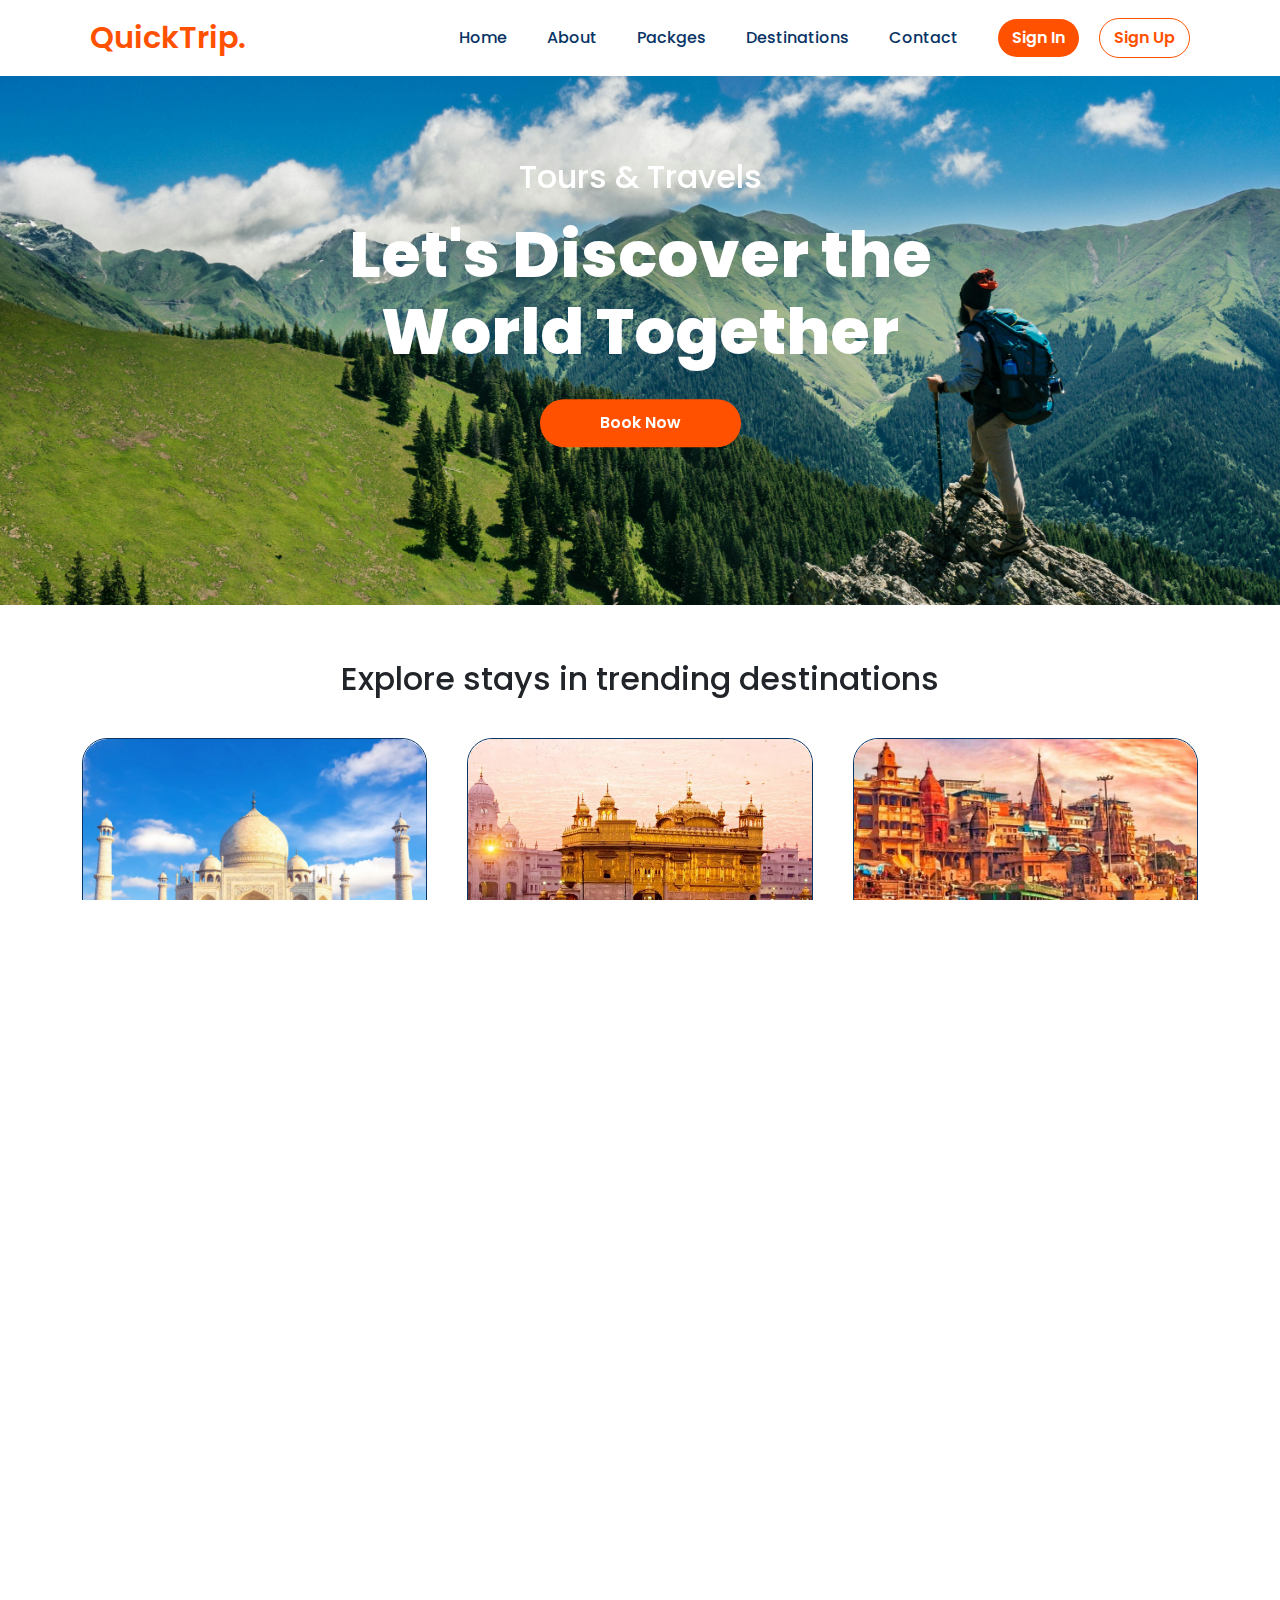
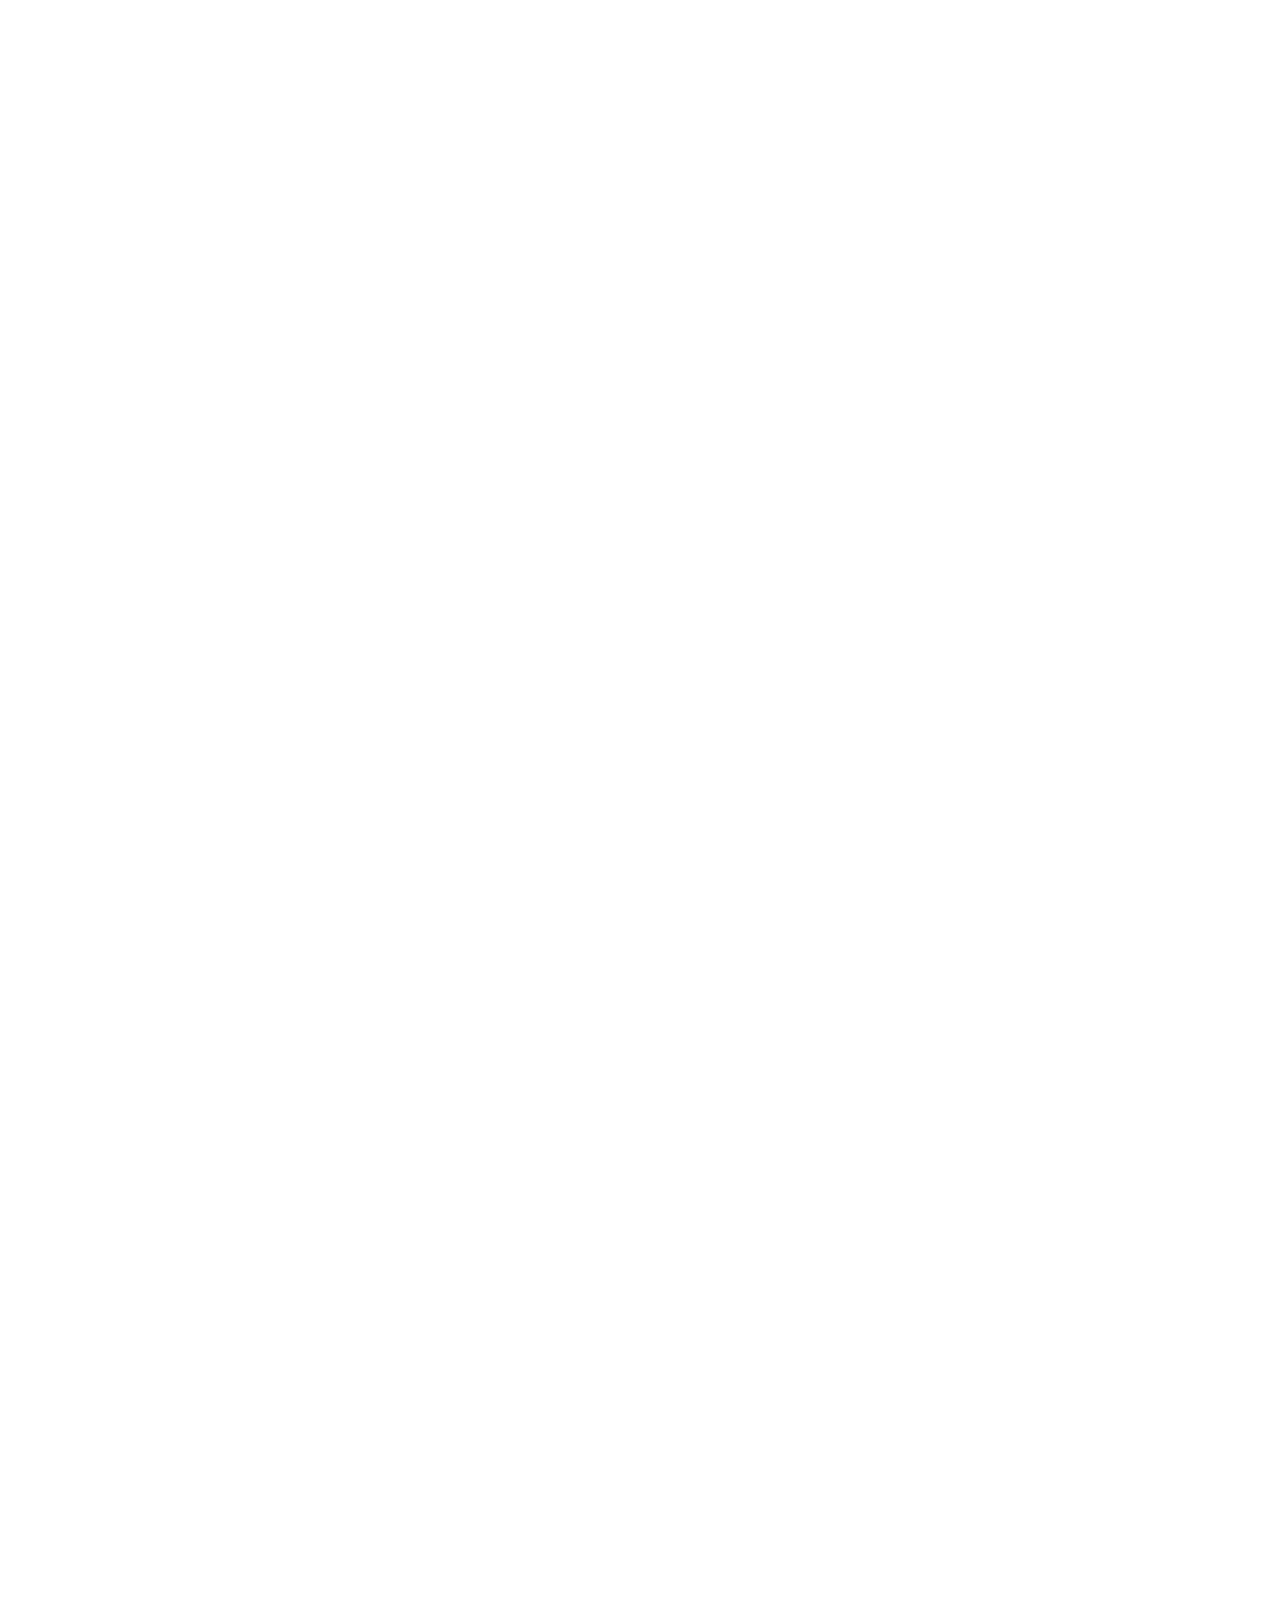
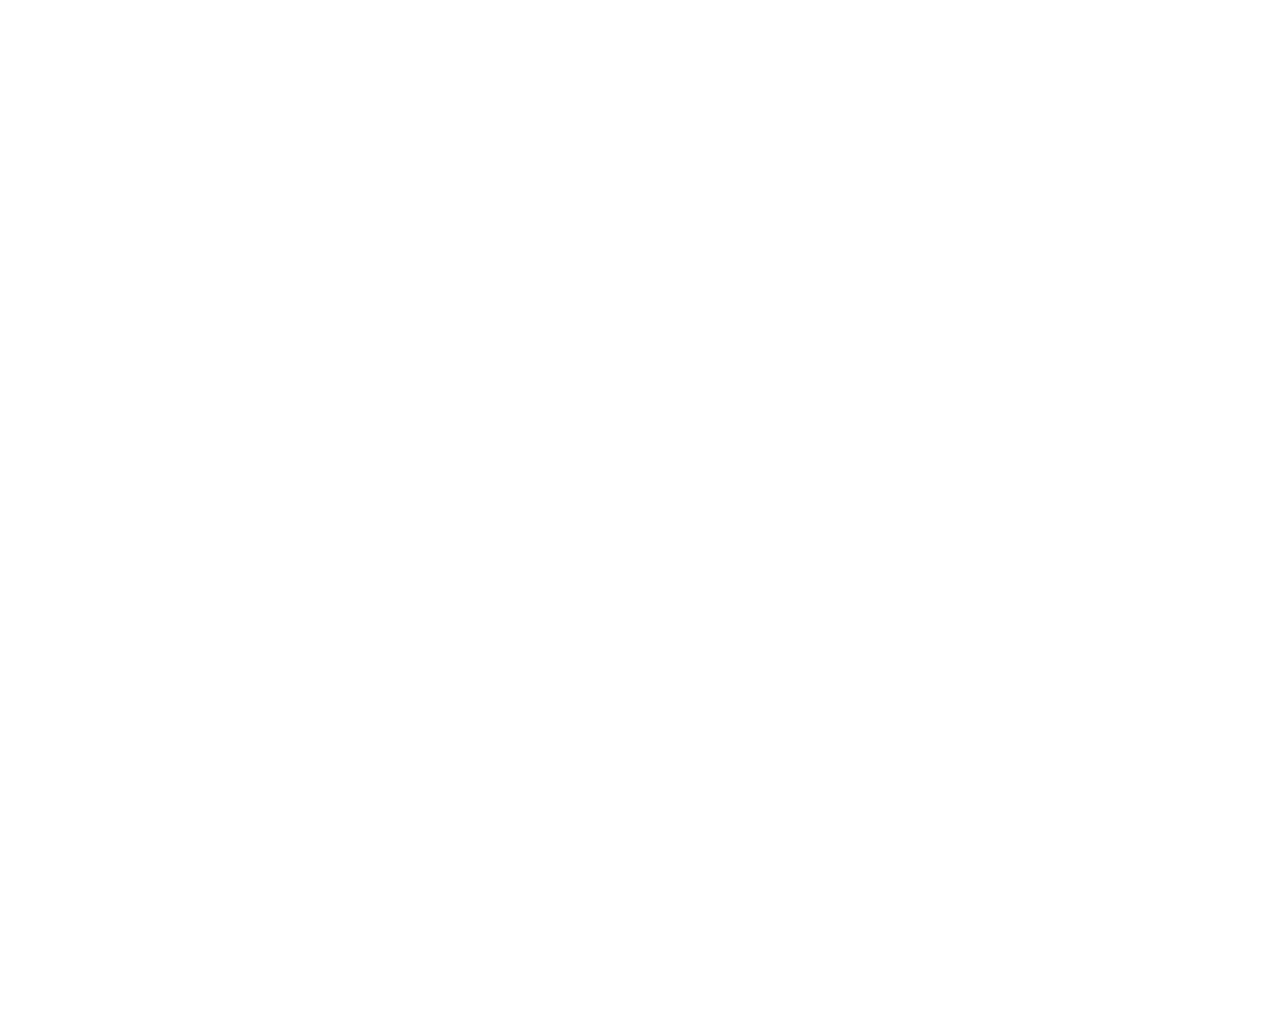
==== index.html @ e9864c68 "Added Successfully" ====
<!DOCTYPE html>
<html lang="en">

<head>
    <meta charset="UTF-8">
    <meta name="viewport" content="width=device-width, initial-scale=1.0">
    <title>Quick Trip | Easy Travel Planning and Booking</title>
    <!-- main css link  -->
    <link rel="stylesheet" href="./Files/style.css">
    <!-- media quires link  -->
    <link rel="stylesheet" href="./Files/media.css">
    <!-- favicon link  -->
     <link rel="shortcut icon" href="./images/favicon.ico" type="image/x-icon">
    <!-- Bootsrap cdn css link  -->
    <link rel="stylesheet" href="https://cdn.jsdelivr.net/npm/bootstrap@5.3.3/dist/css/bootstrap.min.css">
</head>
<body>
    <!-- navbar section strat from here  -->
    <header class="header" id="header">
        <a class='logo' href='/'>QuickTrip.</a>
        <nav class="main-nav flex" id="main-nav">
            <a class='nav-links' href='/'>Home</a>
            <a href="#about" class="nav-links" id="nav-link-1">About</a>
            <a href="#pacakages" class="nav-links" id="nav-link-2">Packges</a>
            <a href="#destinations" class="nav-links" id="nav-link-3">Destinations</a>
            <a href="./contact.html" class="nav-links" id="nav-link-4">Contact</a>
            <a href="./signin.html" class="nav-links signin-btn">Sign In</a>
            <a href="./signup.html" class="nav-links signup-btn">Sign Up</a>
        </nav>
        <div class="box box-icon" id="open-menu">
            <div>
                <span class="line-1"></span>
                <span class="line-2"></span>
                <span class="line-3"></span>
            </div>
        </div>
    </header>

    <main>
        <!-- landing section start from here  -->
        <section class="hero">
            <div class="hero-image">
                <img src="images/header.jpg" alt="hero images">
            </div>
            <div class="hero-content">
                <p>Tours & Travels</p>
                <h2>Let's Discover the World Together</h2>
                <a href="./signup.html" class="hero-button">Book Now</a>
            </div>
        </section>

        <!-- destination section start from here  -->
        <section id="destinations" class="destinations container">
            <h2>Explore stays in trending destinations</h2>
            <div class="destination-grid">
                <div class="destination-item">
                    <img src="images/1d.jpg" alt="" />
                    <div class="destination-content">
                        <h3>Agra</h3>
                        <h4 class="spc-margin">India</h4>
                        <p>
                            Visit Taj Mahal which is a testament to the strength of
                            love and the power of art.Lost in the beauty of the Taj Mahal.
                        </p>
                    </div>
                </div>

                <div class="destination-item">
                    <img src="images/3d.jpg" alt="" />
                    <div class="destination-content">
                        <h3>Amritsar</h3>
                        <h4>India</h4>
                        <p>
                            Find your inner peace at the holiest Gurudwara, Harmandir Sahib.
                            Fell in love with the positive vibes of the Golden Temple.
                            The architecture is beyond beautiful
                        </p>
                    </div>
                </div>

                <div class="destination-item">
                    <img src="images/5d.jpg" alt="" />
                    <div class="destination-content">
                        <h3>Varanasi</h3>
                        <h4>India</h4>
                        <p>
                            Lost in the spiritual symphony of Varanasi, where every aarti is a soulful melody.
                            In the spiritual embrace of Varanasi, where every alley narrates a tale of ancient wisdom
                            and
                            mystical charm.
                        </p>
                    </div>
                </div>
            </div>
            <br>
            <div class="destination-grid">
                <div class="destination-item">
                    <img src="images/8d.jpg" alt="" />
                    <div class="destination-content">
                        <h3>New York City</h3>
                        <h4>United States</h4>
                        <p>
                            Visit the city that never sleeps and discover its iconic
                            landmarks, world-class museums, and diverse neighborhoods.
                        </p>
                    </div>
                </div>

                <div class="destination-item">
                    <img src="images/10d.avif" alt="" />
                    <div class="destination-content">
                        <h3>Paris</h3>
                        <h4>France</h4>
                        <p>
                            Experience the romance and culture of the City of Lights, from the
                            Eiffel Tower to the Louvre Museum.
                        </p>
                    </div>
                </div>

                <div class="destination-item">
                    <img src="https://images.unsplash.com/photo-1546369527-f5279d232524?q=80&w=1887&auto=format&fit=crop&ixlib=rb-4.0.3&ixid=M3wxMjA3fDB8MHxwaG90by1wYWdlfHx8fGVufDB8fHx8fA%3D%3D"
                        alt="" />
                    <div class="destination-content">
                        <h3>Istanbül</h3>
                        <h4>Türkiye</h4>
                        <p>Explore the vibrant country of Türkiye and immerse yourself in its unique blend of ancient
                            traditions and historical places.</p>
                    </div>
                </div>
            </div>

        </section>

        <!-- about us section start from here  -->
        <section id="about" class="about">
            <div class="about-us-div container">
                <div class="pic">
                    <img src="https://images.unsplash.com/photo-1504598318550-17eba1008a68?q=80&w=1886&auto=format&fit=crop&ixlib=rb-4.0.3&ixid=M3wxMjA3fDB8MHxwaG90by1wYWdlfHx8fGVufDB8fHx8fA%3D%3D"
                        alt="">
                </div>
                <div class="about-grid flex">
                    <h1>About Us</h1>
                    <h2>
                        We provide best Tour & pacakages in your budget.
                    </h2>
                    <p>Quick Trip is a user-friendly website designed to simplify travel planning and booking. Users can
                        explore destinations, customize itineraries, and secure reservations for flights, hotels, and
                        tours. With real-time updates, personalized recommendations, and a secure payment system, Quick
                        Trip makes vacation planning easy and enjoyable.</p>
                    <!-- <div class="about-items">
                        <img src="images/about-1.jpg" alt="">
                        <img src="images/about-2.jpg" alt="">
                    </div> -->
                    <a href="#pacakages" class="about-button">Book Now</a>
                </div>
            </div>
        </section>

        <!-- packages section start from here  -->
        <section id="pacakages" class="pacakages">
            <div class="packages-section container">
                <h2>Perfect Tour Pacakages</h2>
                <div class="pacakages-grid">
                    <div class="pacakages-item">
                        <div class="package-image">
                            <img src="https://images.unsplash.com/photo-1548013146-72479768bada?q=80&w=1776&auto=format&fit=crop&ixlib=rb-4.0.3&ixid=M3wxMjA3fDB8MHxwaG90by1wYWdlfHx8fGVufDB8fHx8fA%3D%3D"
                                alt="agra">
                        </div>
                        <div class="box-content">
                            <h4>Agra</h4>
                            <h3>The Taj Mahal</h3>
                            <p class="price">₹9,500</p>
                            <span><svg class="uitk-icon uitk-icon-small" aria-hidden="true" viewBox="0 0 24 24"
                                    xmlns="http://www.w3.org/2000/svg" xmlns:xlink="http://www.w3.org/1999/xlink">
                                    <path fill-rule="evenodd"
                                        d="m17.1 16.05 1.22-1.18 3.48-3.48a.78.78 0 0 0 .2-.6l-1.3-7.1a.57.57 0 0 0-.42-.42l-7.06-1.26a.78.78 0 0 0-.61.19L2.1 12.7a.36.36 0 0 0 0 .51l8.68 8.69c.14.13.37.14.5 0l4.24-4.23a2.88 2.88 0 0 0 4.9-2.26v-.1c0-.28-.03-1.02-.26-1.5L19 14.9a1.54 1.54 0 1 1-3 .62c-.03-.5.19-2.34.5-4.07a26.11 26.11 0 0 1 .56-2.48l.02.04a1.62 1.62 0 1 0-1.42-.12c-.13.57-.26 1.26-.41 2.1a29.62 29.62 0 0 0-.57 4.88l-.83.83-6.56-6.55 6.04-6.04c.07-.08.2-.12.3-.1l5.2.94c.09.01.18.1.2.2l.98 5.18c.02.1-.03.23-.1.3l-3.1 3.1c-.2.75-.43 2.05.3 2.31zm-6.24 3.4-6.29-6.32a.18.18 0 0 1 0-.25l1.72-1.72 6.56 6.56-1.74 1.73a.18.18 0 0 1-.25 0z"
                                        clip-rule="evenodd"></path>
                                </svg> Member price avaiable</span>
                            <a href="./payment.html" class="spc-btn book-btn">Book Now</a>
                            <a href="https://en.wikipedia.org/wiki/Taj_Mahal" target="_blank" class="spc-btn detail-btn">View Details</a>
                        </div>
                    </div>

                    <div class="pacakages-item">
                        <div class="package-image">
                            <img src="https://www.planetware.com/wpimages/2019/11/india-best-places-to-visit-mumbai.jpg"
                                alt="mumbai" />
                        </div>
                        <div class="box-content">
                            <h4>Mumbai</h4>
                            <h3>Gateway of India</h3>
                            <p class="price">₹7,769</p>
                            <span><svg class="uitk-icon uitk-icon-small" aria-hidden="true" viewBox="0 0 24 24"
                                    xmlns="http://www.w3.org/2000/svg" xmlns:xlink="http://www.w3.org/1999/xlink">
                                    <path fill-rule="evenodd"
                                        d="m17.1 16.05 1.22-1.18 3.48-3.48a.78.78 0 0 0 .2-.6l-1.3-7.1a.57.57 0 0 0-.42-.42l-7.06-1.26a.78.78 0 0 0-.61.19L2.1 12.7a.36.36 0 0 0 0 .51l8.68 8.69c.14.13.37.14.5 0l4.24-4.23a2.88 2.88 0 0 0 4.9-2.26v-.1c0-.28-.03-1.02-.26-1.5L19 14.9a1.54 1.54 0 1 1-3 .62c-.03-.5.19-2.34.5-4.07a26.11 26.11 0 0 1 .56-2.48l.02.04a1.62 1.62 0 1 0-1.42-.12c-.13.57-.26 1.26-.41 2.1a29.62 29.62 0 0 0-.57 4.88l-.83.83-6.56-6.55 6.04-6.04c.07-.08.2-.12.3-.1l5.2.94c.09.01.18.1.2.2l.98 5.18c.02.1-.03.23-.1.3l-3.1 3.1c-.2.75-.43 2.05.3 2.31zm-6.24 3.4-6.29-6.32a.18.18 0 0 1 0-.25l1.72-1.72 6.56 6.56-1.74 1.73a.18.18 0 0 1-.25 0z"
                                        clip-rule="evenodd"></path>
                                </svg> Member price avaiable</span>
                            <a href="./payment.html" class="spc-btn book-btn">Book Now</a>
                            <a href="https://en.wikipedia.org/wiki/Gateway_of_India" target="_blank" class="spc-btn detail-btn">View Details</a>
                        </div>
                    </div>

                    <div class="pacakages-item">
                        <div class="package-image">
                            <img src="https://plus.unsplash.com/premium_photo-1661919589683-f11880119fb7?q=80&w=2070&auto=format&fit=crop&ixlib=rb-4.0.3&ixid=M3wxMjA3fDB8MHxwaG90by1wYWdlfHx8fGVufDB8fHx8fA%3D%3D"
                                alt="new dehli" />
                        </div>
                        <div class="box-content">
                            <h4>New Dehli</h4>
                            <h3>The Red Fort</h3>
                            <p class="price">₹6,800</p>
                            <span class="off-color">25% off</span>
                            <a href="./payment.html" class="spc-btn book-btn">Book Now</a>
                            <a href="https://en.wikipedia.org/wiki/Red_Fort" target="_blank" class="spc-btn detail-btn">View Details</a>
                        </div>
                    </div>

                    <div class="pacakages-item">
                        <div class="package-image">
                            <img src="https://www.tripsavvy.com/thmb/hMtR4Bh9Sajb7NDeFDFjSyNfrcE=/750x0/filters:no_upscale():max_bytes(150000):strip_icc():format(webp)/TPoldjungfraurailway41of1-5ed4e462457046eabe2681626a00f256.jpg"
                                alt="" />
                        </div>
                        <div class="box-content">
                            <h4>Switzerland</h4>
                            <h3>Interlaken & Jungfrau</h3>
                            <p class="price">₹28,850</p>
                            <span><svg class="uitk-icon uitk-icon-small" aria-hidden="true" viewBox="0 0 24 24"
                                    xmlns="http://www.w3.org/2000/svg" xmlns:xlink="http://www.w3.org/1999/xlink">
                                    <path fill-rule="evenodd"
                                        d="m17.1 16.05 1.22-1.18 3.48-3.48a.78.78 0 0 0 .2-.6l-1.3-7.1a.57.57 0 0 0-.42-.42l-7.06-1.26a.78.78 0 0 0-.61.19L2.1 12.7a.36.36 0 0 0 0 .51l8.68 8.69c.14.13.37.14.5 0l4.24-4.23a2.88 2.88 0 0 0 4.9-2.26v-.1c0-.28-.03-1.02-.26-1.5L19 14.9a1.54 1.54 0 1 1-3 .62c-.03-.5.19-2.34.5-4.07a26.11 26.11 0 0 1 .56-2.48l.02.04a1.62 1.62 0 1 0-1.42-.12c-.13.57-.26 1.26-.41 2.1a29.62 29.62 0 0 0-.57 4.88l-.83.83-6.56-6.55 6.04-6.04c.07-.08.2-.12.3-.1l5.2.94c.09.01.18.1.2.2l.98 5.18c.02.1-.03.23-.1.3l-3.1 3.1c-.2.75-.43 2.05.3 2.31zm-6.24 3.4-6.29-6.32a.18.18 0 0 1 0-.25l1.72-1.72 6.56 6.56-1.74 1.73a.18.18 0 0 1-.25 0z"
                                        clip-rule="evenodd"></path>
                                </svg> Member price avaiable</span>
                            <a href="./payment.html" class="spc-btn book-btn">Book Now</a>
                            <a href="https://en.wikipedia.org/wiki/Jungfrau" target="_blank" class="spc-btn detail-btn">View Details</a>
                        </div>
                    </div>
                </div>

                <div class="pacakages-grid">
                    <div class="pacakages-item">
                        <div class="package-image">
                            <img src="https://images.unsplash.com/photo-1667592441284-b590021411e3?q=80&w=2070&auto=format&fit=crop&ixlib=rb-4.0.3&ixid=M3wxMjA3fDB8MHxwaG90by1wYWdlfHx8fGVufDB8fHx8fA%3D%3D"
                                alt="" />
                        </div>
                        <div class="box-content">
                            <h4>Dubai, UAE</h4>
                            <h3>Museum of the Future</h3>
                            <p class="price">₹32,800</p>
                            <span><svg class="uitk-icon uitk-icon-small" aria-hidden="true" viewBox="0 0 24 24"
                                    xmlns="http://www.w3.org/2000/svg" xmlns:xlink="http://www.w3.org/1999/xlink">
                                    <path fill-rule="evenodd"
                                        d="m17.1 16.05 1.22-1.18 3.48-3.48a.78.78 0 0 0 .2-.6l-1.3-7.1a.57.57 0 0 0-.42-.42l-7.06-1.26a.78.78 0 0 0-.61.19L2.1 12.7a.36.36 0 0 0 0 .51l8.68 8.69c.14.13.37.14.5 0l4.24-4.23a2.88 2.88 0 0 0 4.9-2.26v-.1c0-.28-.03-1.02-.26-1.5L19 14.9a1.54 1.54 0 1 1-3 .62c-.03-.5.19-2.34.5-4.07a26.11 26.11 0 0 1 .56-2.48l.02.04a1.62 1.62 0 1 0-1.42-.12c-.13.57-.26 1.26-.41 2.1a29.62 29.62 0 0 0-.57 4.88l-.83.83-6.56-6.55 6.04-6.04c.07-.08.2-.12.3-.1l5.2.94c.09.01.18.1.2.2l.98 5.18c.02.1-.03.23-.1.3l-3.1 3.1c-.2.75-.43 2.05.3 2.31zm-6.24 3.4-6.29-6.32a.18.18 0 0 1 0-.25l1.72-1.72 6.56 6.56-1.74 1.73a.18.18 0 0 1-.25 0z"
                                        clip-rule="evenodd"></path>
                                </svg> Member price avaiable</span>
                            <a href="./payment.html" class="spc-btn book-btn">Book Now</a>
                            <a href="https://en.wikipedia.org/wiki/Museum_of_the_Future" target="_blank" class="spc-btn detail-btn">View Details</a>
                        </div>
                    </div>

                    <div class="pacakages-item">
                        <div class="package-image">
                            <img src="https://www.planetware.com/photos-large/JPN/japan-tokyo-skytree.jpg" alt="" />
                        </div>
                        <div class="box-content">
                            <h4>Tokyo, Japan</h4>
                            <h3>Tokyo Skytree</h3>
                            <p class="price">₹30,450</p>
                            <span class="off-color">23% off</span>
                            <a href="./payment.html" class="spc-btn book-btn">Book Now</a>
                            <a href="https://en.wikipedia.org/wiki/Tokyo_Skytree" target="_blank" class="spc-btn detail-btn">View Details</a>
                        </div>
                    </div>

                    <div class="pacakages-item">
                        <div class="package-image">
                            <img src="https://plus.unsplash.com/premium_photo-1680806491784-6d3d0d406562?q=80&w=2070&auto=format&fit=crop&ixlib=rb-4.0.3&ixid=M3wxMjA3fDB8MHxwaG90by1wYWdlfHx8fGVufDB8fHx8fA%3D%3D"
                                alt="" />
                        </div>
                        <div class="box-content">
                            <h4>London</h4>
                            <h3>London Bridge</h3>
                            <p class="price">₹40,200</p>
                            <span><svg class="uitk-icon uitk-icon-small" aria-hidden="true" viewBox="0 0 24 24"
                                    xmlns="http://www.w3.org/2000/svg" xmlns:xlink="http://www.w3.org/1999/xlink">
                                    <path fill-rule="evenodd"
                                        d="m17.1 16.05 1.22-1.18 3.48-3.48a.78.78 0 0 0 .2-.6l-1.3-7.1a.57.57 0 0 0-.42-.42l-7.06-1.26a.78.78 0 0 0-.61.19L2.1 12.7a.36.36 0 0 0 0 .51l8.68 8.69c.14.13.37.14.5 0l4.24-4.23a2.88 2.88 0 0 0 4.9-2.26v-.1c0-.28-.03-1.02-.26-1.5L19 14.9a1.54 1.54 0 1 1-3 .62c-.03-.5.19-2.34.5-4.07a26.11 26.11 0 0 1 .56-2.48l.02.04a1.62 1.62 0 1 0-1.42-.12c-.13.57-.26 1.26-.41 2.1a29.62 29.62 0 0 0-.57 4.88l-.83.83-6.56-6.55 6.04-6.04c.07-.08.2-.12.3-.1l5.2.94c.09.01.18.1.2.2l.98 5.18c.02.1-.03.23-.1.3l-3.1 3.1c-.2.75-.43 2.05.3 2.31zm-6.24 3.4-6.29-6.32a.18.18 0 0 1 0-.25l1.72-1.72 6.56 6.56-1.74 1.73a.18.18 0 0 1-.25 0z"
                                        clip-rule="evenodd"></path>
                                </svg> Member price avaiable</span>
                            <a href="./payment.html" class="spc-btn book-btn">Book Now</a>
                            <a href="https://en.wikipedia.org/wiki/London_Bridge" target="_blank" class="spc-btn detail-btn">View Details</a>
                        </div>
                    </div>

                    <div class="pacakages-item">
                        <div class="package-image">
                            <img src="https://images.unsplash.com/photo-1489447068241-b3490214e879?q=80&w=2070&auto=format&fit=crop&ixlib=rb-4.0.3&ixid=M3wxMjA3fDB8MHxwaG90by1wYWdlfHx8fGVufDB8fHx8fA%3D%3D"
                                alt="" />
                        </div>
                        <div class="box-content">
                            <h4>Canada</h4>
                            <h3>Nigra Falls</h3>
                            <p class="price">₹38,950</p>
                            <span class="off-color">15% off</span>
                            <a href="./payment.html" class="spc-btn book-btn">Book Now</a>
                            <a href="https://en.wikipedia.org/wiki/Niagara_Falls" target="_blank" class="spc-btn detail-btn">View Details</a>
                        </div>
                    </div>
                </div>
            </div>
        </section>

    </main>

    <!-- footer section start from here  -->
    <footer class="footer-section">
        <div class="container flex main-footer">
            <a href="./index.html" class="logo-heading"><span class="first-logo-text">Quick</span><span
                    class="second-logo-text">Trip</span></a>
            <div class="vip-links flex">
                <h4>Useful Links</h4>
                <a href="#" class="hover-link spc-margin">Home</a>
                <a href="#" class="hover-link">Packges</a>
                <a href="#" class="hover-link">Destinations</a>
                <a href="#" class="hover-link">Sitemap</a>
                <a href="#" class="hover-link">Blogs</a>
            </div>
            <div class="vip-links flex">
                <h4>Support</h4>
                <a href="#" class="hover-link spc-margin">About</a>
                <a href="#" class="hover-link">Careers</a>
                <a href="#" class="hover-link">Investors</a>
                <a href="#" class="hover-link">Press and Media</a>
                <a href="#" class="hover-link">Service status</a>
            </div>
            <div class="vip-links flex">
                <h4>Direct Links</h4>
                <a href="#" class="hover-link spc-margin">About</a>
                <a href="#" class="hover-link">Terms &amp; Services</a>
                <a href="#" class="hover-link">Privacy Policy</a>
                <a href="#" class="hover-link">Sitemap</a>
                <a href="#" class="hover-link">Refund Policy</a>
            </div>
            <div class="vip-links flex">
                <h4>Contact</h4>
                <a href="#" class="hover-link spc-margin">+91 8465-XXXX</a>
                <a href="#" class="hover-link">support@quicktrip.com</a>
            </div>
        </div>
    </footer>

    <!-- sub-footer section start from here -->
    <div class="sub-footer">
        <div class="container flex sub-footer-container">
            <div class="copyright-area flex">
                <p class="hover-link">&copy; Copyright 2024 QuickTrip | All Rights Reserved</p>
            </div>
            <div class="socialmedia flex">
                <a href="https://www.facebook.com/" target="_blank"><i class="fa-brands fa-facebook"
                        aria-hidden="true"></i></a>
                <a href="#" target="_blank"><i class="fa-brands fa-whatsapp" aria-hidden="true"></i></a>
                <a href="#" target="_blank"><i class="fa-brands fa-square-x-twitter" aria-hidden="true"></i></a>
                <a href="https://www.youtube.com/" target="_blank"><i class="fa-brands fa-youtube"
                        aria-hidden="true"></i></a>
                <a href="https://www.instagram.com/" target="_blank"><i class="fa-brands fa-square-instagram"
                        aria-hidden="true"></i></a>
                <a href="#" target="_blank"><i class="fa-brands fa-linkedin" aria-hidden="true"></i></a>
            </div>
        </div>
    </div>

    <!-- Bootsrap js cdn link  -->
    <script src="https://cdn.jsdelivr.net/npm/bootstrap@5.3.3/dist/js/bootstrap.bundle.min.js"></script>
    <!-- Fontawsome script link  -->
    <script src="https://kit.fontawesome.com/16d4deedaa.js" crossorigin="anonymous"></script>
    <!-- main js file  -->
    <script src="./Files/script.js"></script>
</body>

</html>
---- Files/style.css ----
@import url('https://fonts.googleapis.com/css2?family=Poppins:ital,wght@0,100;0,200;0,300;0,400;0,500;0,600;0,700;0,800;0,900;1,100;1,200;1,300;1,400;1,500;1,600;1,700;1,800;1,900&display=swap');

* {
    margin: 0;
    padding: 0;
    box-sizing: border-box;
    font-family: 'Poppins', sans-serif;
    scroll-behavior: smooth;
}

html,
body {
    height: 100vh;
    width: 100vw;
    overflow-x: hidden;
}

:root {
    --primary-color: #fff;
    --secondary-color: #ff5100;
    --tirnary-color: #093466;
}

/* Utility Classes */
a {
    text-decoration: none;
    outline: none;
    color: #000000;
    font-size: 1.20rem;
}

li {
    list-style: none;
}

.flex {
    display: flex;
    justify-content: center;
    align-items: center;
}

.container {
    max-width: 1280px;
    margin-inline: auto;
}

/* Header Area Strat */

header {
    position: fixed;
    top: 0;
    left: 0;
    right: 0;
    width: 100%;
    background-color: var(--primary-color);
    padding: 15px 90px;
    display: flex;
    justify-content: space-between;
    align-items: center;
    z-index: 100;
}

.logo {
    text-decoration: none;
    font-size: 1.90rem;
    font-weight: 600;
    color: var(--secondary-color);
}

.main-nav {
    align-items: center;
    gap: 40px;
}

.main-nav a {
    text-decoration: none;
    font-weight: 400;
    font-size: 1rem;
    font-weight: 500;
    color: var(--tirnary-color);
    transition: 0.5s ease;
}

.main-nav a:hover {
    color: #ff5100;
}

#open-menu {
    color: #fff;
    cursor: pointer;
    display: none;
}

/* .only-border {
    border-right: 2px solid var(--tirnary-color);
    margin-left: -20px;
    margin-right: -18px;
} */

.main-nav .signin-btn {
    background-color: var(--secondary-color);
    color: var(--primary-color);
    padding: 7px 14px;
    font-size: 1rem;
    font-weight: 600;
    border-radius: 50px;
    transition: all 0.4s ease;
}

.main-nav .signin-btn:hover {
    background-color: var(--tirnary-color);
    color: var(--primary-color);
}

.main-nav .signup-btn {
    color: var(--secondary-color);
    padding: 7px 14px;
    font-size: 1rem;
    font-weight: 600;
    border: 1px solid var(--secondary-color);
    border-radius: 50px;
    margin-left: -20px;
    transition: all 0.4s ease;
}

.main-nav .signup-btn:hover {
    border: 1px solid var(--tirnary-color);
    color: var(--tirnary-color);
}


/* ------------------------------------------------------*/
.hero {
    position: relative;
    height: 600px;
}

.hero-image img {
    position: absolute;
    top: 5px;
    left: 0;
    width: 100%;
    height: 100%;
    object-fit: cover;
    z-index: -1;
}

.hero-content {
    position: absolute;
    top: 50%;
    left: 50%;
    transform: translate(-50%, -50%);
    text-align: center;
    color: var(--primary-color);
}

.hero-content h2 {
    font-weight: 800;
    font-size: 4rem;
}

.hero-content p {
    font-weight: 500;
    font-size: 2rem;
}

.hero-content .hero-button {
    display: inline-block;
    text-decoration: none;
    text-align: center;
    color: var(--primary-color);
    background-color: var(--secondary-color);
    padding: 12px 60px;
    border-radius: 50px;
    margin-top: 20px;
    font-size: 1rem;
    font-weight: 600;
    transition: all ease 0.3s;
}

.hero-button:hover {
    background-color: var(--tirnary-color);
}


/* destination section start from here   */
.destinations {
    font-size: 2.4rem;
    margin: 40px 80px;
    text-align: center;
}

.destinations h2 {
    margin-top: 60px;
    margin-bottom: 40px;
}

.destination-grid {
    display: grid;
    grid-template-columns: repeat(3, 1fr);
    grid-gap: 40px;
}

.destination-item {
    border: 1px solid var(--tirnary-color);
    border-radius: 25px;
    text-align: left;
}

.destination-item .destination-content {
    padding: 10px 12px;
}

.destination-item img {
    width: 100%;
    height: 300px;
    object-fit: cover;
    border-radius: 25px;
    border-bottom-left-radius: 0;
    border-bottom-right-radius: 0;
    overflow: hidden;
}

.destination-item .destination-content h3 {
    font-size: 1.60rem;
}

.destination-item .destination-content h4 {
    font-size: 1rem;
    color: #5b5e73;
    margin-top: -8px;
}

.destination-item .destination-content .spc-margin {
    margin-top: -4px;
}

.destination-item .destination-content p {
    font-size: 1rem;
    line-height: 1;
}

/* About us section start from here  */

.about {
    margin: 90px 80px;
    display: flex;
}

.about-us-div {
    background-color: var(--tirnary-color);
    color: var(--primary-color);
    border-radius: 25px;
    display: flex;
    justify-content: space-between;
    align-items: center;
}

.pic img {
    width: 100%;
    height: 680px;
    margin-left: -2px;
    object-fit: contain;
    border-radius: 25px;
}

.about-grid {
    height: 400px;
    width: 800px;
    margin: 150px 10px;
    justify-content: center;
    align-items: start;
    flex-direction: column;
}

.about-grid h1 {
    font-size: 2.80rem;
    font-weight: 600;
    margin-bottom: 20px;
}

.about-items {
    display: flex;
}

.about-items img {
    width: 300px;
    margin: 10px;
    border-radius: 25px;
}

.about-button {
    display: inline-block;
    text-decoration: none;
    color: var(--primary-color);
    background-color: #253bb6;
    padding: 12px 30px;
    margin: 30px 250px;
    border-radius: 50px;
    font-size: 1rem;
    font-weight: 600;
    transition: all ease 0.3s;
}

.about-button:hover {
    background-color: var(--secondary-color);
}

/* packages section start from here  */
.pacakages {
    font-size: 2.4rem;
    margin: 40px 40px;
    text-align: center;
}

.pacakages h2 {
    margin-bottom: 40px;
}

.pacakages-grid {
    display: grid;
    grid-template-columns: repeat(4, 1fr);
    grid-gap: 20px;
    margin-bottom: 30px;
}

.pacakages-item img {
    width: 100%;
    height: 250px;
    object-fit: cover;
}

.pacakages-item {
    text-align: left;
}

.pacakages-item .box-content {
    padding: 5px 10px;
    background-color: var(--primary-color);
    height: 210px;
    width: 100%;
    margin-top: -20px;
    box-shadow: 0 0 10px rgba(0, 0, 0, 0.3);
}

.pacakages-item .box-content h3 {
    font-size: 1.30rem;
    line-height: 0.7;
}

.pacakages-item .box-content h4 {
    font-size: 0.9rem;
    margin-top: 20px;
}

.pacakages-item .box-content span {
    background-color: #fddb32;
    color: #000000;
    font-size: 0.8rem;
    border-radius: 25px;
    width: 67%;
    padding: 2px 10px;
    margin-top: -11px;
    display: block;
}

.pacakages-item .box-content .off-color {
    background-color: #008000;
    color: var(--primary-color);
    width: 25%;
    font-weight: 600;
}

.pacakages-item .box-content span svg {
    height: 18px;
}

.pacakages-item .box-content p {
    font-size: 1.20rem;
    font-weight: 600;
}

.pacakages-item .box-content .spc-btn {
    background-color: var(--secondary-color);
    color: var(--primary-color);
    padding: 7px 20px;
    text-align: center;
    font-size: 1rem;
    font-weight: 600;
    border-radius: 50px;
    text-decoration: none;
    transition: all 0.4s ease;
}

/* Footer section start from here  */
.footer-section {
    background-color: var(--tirnary-color);
    height: 450px;
    margin-top: 70px;
    padding-bottom: 20px;
}

.vip-links {
    flex-direction: column;
    align-items: flex-start;
    gap: 15px;
    color: var(--primary-color);
}

.vip-links .hover-link {
    text-decoration: none;
    color: #ffffff70;
    transition: 0.4s ease;
}

.vip-links .hover-link:hover {
    color: var(--primary-color);
}

.main-footer {
    align-items: flex-start;
    justify-content: space-between;
    margin-top: 20px;
    padding-top: 90px;
}

.main-footer .logo-heading {
    text-decoration: none;
}

.logo-heading .first-logo-text {
    color: var(--primary-color);
    font-size: 1.70rem;
    font-weight: 700;
}

.logo-heading .second-logo-text {
    color: var(--secondary-color);
    font-size: 1.70rem;
    font-weight: 700;
}


/* sub-footer section strat from here*/

.sub-footer {
    padding: 30px;
    padding-bottom: 8px;
    background-color: var(--tirnary-color);
}

.sub-footer-container {
    justify-content: space-between;
    gap: 30px;
    border-top: 1px solid #ffffff70;
}

.sub-footer-container a {
    color: var(--primary-color);
    margin-block: 25px;
    text-decoration: none;
}

.copyright-area {
    align-items: flex-start;
    gap: 30px;
}

.copyright-area p {
    font-size: 0.9rem;
    color: var(--primary-color);
}

.socialmedia {
    align-items: flex-end;
    gap: 20px;
}

.socialmedia a {
    font-size: 1.80rem;
    transform: scale(1);
    transition: 0.4s ease;
}

.socialmedia a:hover {
    transform: scale(1.1);
}
---- Files/media.css ----
@media only screen and (max-width: 1065px) {
    #open-menu {
        display: block;
    }

    .box-icon div {
        position: relative;
        width: 35px;
        height: 30px;
    }

    .box-icon span {
        background-color: var(--tirnary-color);
        height: 3px;
        width: 90%;
        display: block;
        position: absolute;
        top: 50%;
        left: 50%;
        transform: translate(-50%, -50%);
        transition: 0.3s ease-in-out;
    }

    .box-icon .line-1 {
        transform: translate(-50%, -9px);
    }

    .box-icon .line-3 {
        transform: translate(-50%, 6px);
    }

    .openmenu .line-1 {
        transform: translate(-50%, -50%) rotate(-45deg);
    }

    .openmenu .line-2 {
        width: 0;
    }

    .openmenu .line-3 {
        transform: translate(-50%, -50%) rotate(45deg);
    }

    .main-nav {
        flex-direction: column;
        position: absolute;
        left: 100%;
        top: 100%;
        justify-content: center;
        align-items: center;
        width: 100%;
        padding: 30px 0;
        height: 100vh;
        background-color: var(--primary-color);
        transition: 0.4s all ease;
    }

    .main-nav.active {
        left: 0;
    }

    .main-nav a {
        font-size: 1.50rem;
        margin-top: -15px;
        color: var(--tirnary-color);
    }

    .main-nav .signup-btn {
        margin-left: 3px;
    }
}

@media only screen and (max-width: 992px) {
    .hero-content h2 {
        font-size: 3.20rem;
    }

    .destination-grid {
        grid-template-columns: repeat(1, 1fr);
    }

    .about-us-div {
        flex-direction: column;
    }

    .pic {
        width: 100%;
    }

    .pic img {
        width: 100%;
        height: 650px;
        margin-top: 10px;
        object-fit: cover;
        overflow: hidden;
    }

    .about-grid {
        align-items: center;
        width: 665px;
        margin: 90px 10px;
    }

    .about-grid h2 {
        text-align: center;
    }

    .about-grid p {
        text-align: center;
    }

    .pacakages-grid {
        grid-template-columns: repeat(1, 1fr);
        grid-gap: 30px;
    }

    .main-footer {
        flex-direction: column;
        height: 1100px;
        margin-left: 20px;
    }

    .footer-section {
        height: 1100px;
    }
}

@media only screen and (max-width: 768px) {
    header {
        padding: 15px 50px;
    }

    .hero-content h2 {
        font-size: 2.80rem;
        width: 500px;
    }

    .sub-footer-container {
        flex-direction: column-reverse;
        gap: 0;
    }

    .copyright-area {
        margin-top: 20px;
    }

    .copyright-area p {
        text-align: center;
    }
}

@media only screen and (max-width: 570px) {
    .main-nav a  {
        font-size: 1rem;
    }
    .about {
        margin: 90px 20px;
    }

    .about-grid {
        width: 390px;
    }

    .about-grid h1 {
        font-size: 2rem;
    }

    .about-grid h2 {
        font-size: 1.40rem;
        width: 450px;
    }

    .about-grid p {
        font-size: 0.9rem;
        margin-top: 10px;
        width: 480px;
    }

    .about-button {
        margin: 30px 43px;
    }

}

@media only screen and (max-width: 479px) {
    header {
        padding: 15px 30px;
    }

    .logo {
        font-size: 1.20rem;
    }

    .box-icon div {
        width: 29px;
        height: 30px;
    }

    .hero-content h2 {
        font-size: 1.90rem;
    }

    .hero-content p {
        font-size: 1.50rem;
    }


    .hero-content .hero-button {
        font-size: 0.9rem;
        padding: 12px 124px;
    }

    .destination-item .destination-content p {
        font-size: 0.9rem;
    }

    .destination-item .destination-content h3 {
        font-size: 1.50rem;
    }

    .about-grid h1 {
        font-size: 2rem;
    }

    .about-grid h2 {
        font-size: 1.40rem;
        width: 350px;
    }

    .about-grid p {
        font-size: 0.9rem;
        margin-top: 10px;
        width: 326px;
    }

    .about-button {
        margin: 30px 43px;
        padding: 12px 110px;
    }

    .pacakages-item .box-content span {
        width: 68%;
        font-size: 0.7rem;
    }

    .pacakages-item .box-content h3 {
        font-size: 1.10rem;
    }

    .pacakages-item .box-content h4 {
        font-size: 0.8rem;
    }

    .pacakages-item .box-content p {
        font-size: 1.10rem;
    }

    .pacakages-item .box-content .spc-btn {
        font-size: 0.9rem;
    }

    .logo-heading .first-logo-text {
        font-size: 1.40rem;
    }
    
    .logo-heading .second-logo-text {
        font-size: 1.40rem;
    }
    .vip-links h4 {
        font-size: 1.20rem;
    }

    .vip-links .hover-link {
        font-size: 1rem;
    }

    .socialmedia {
        margin-bottom: -26px;
    }

}
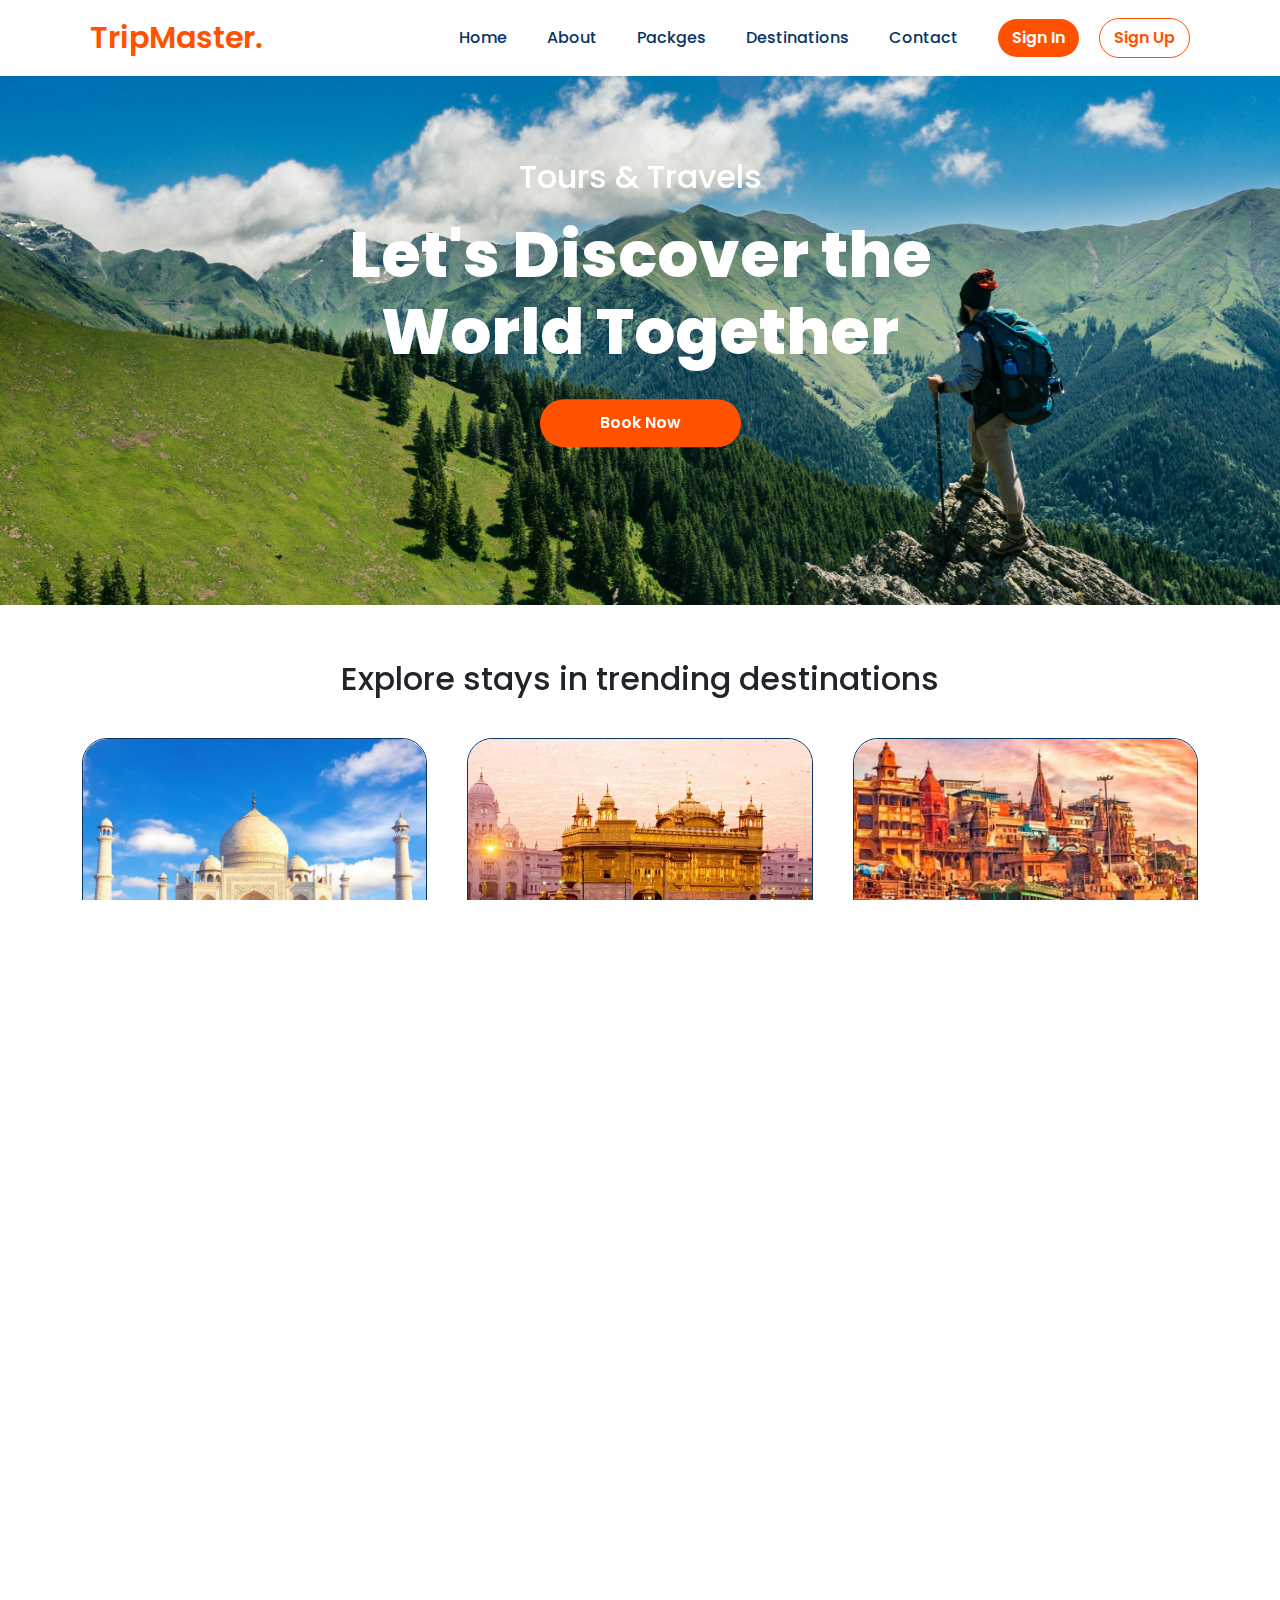
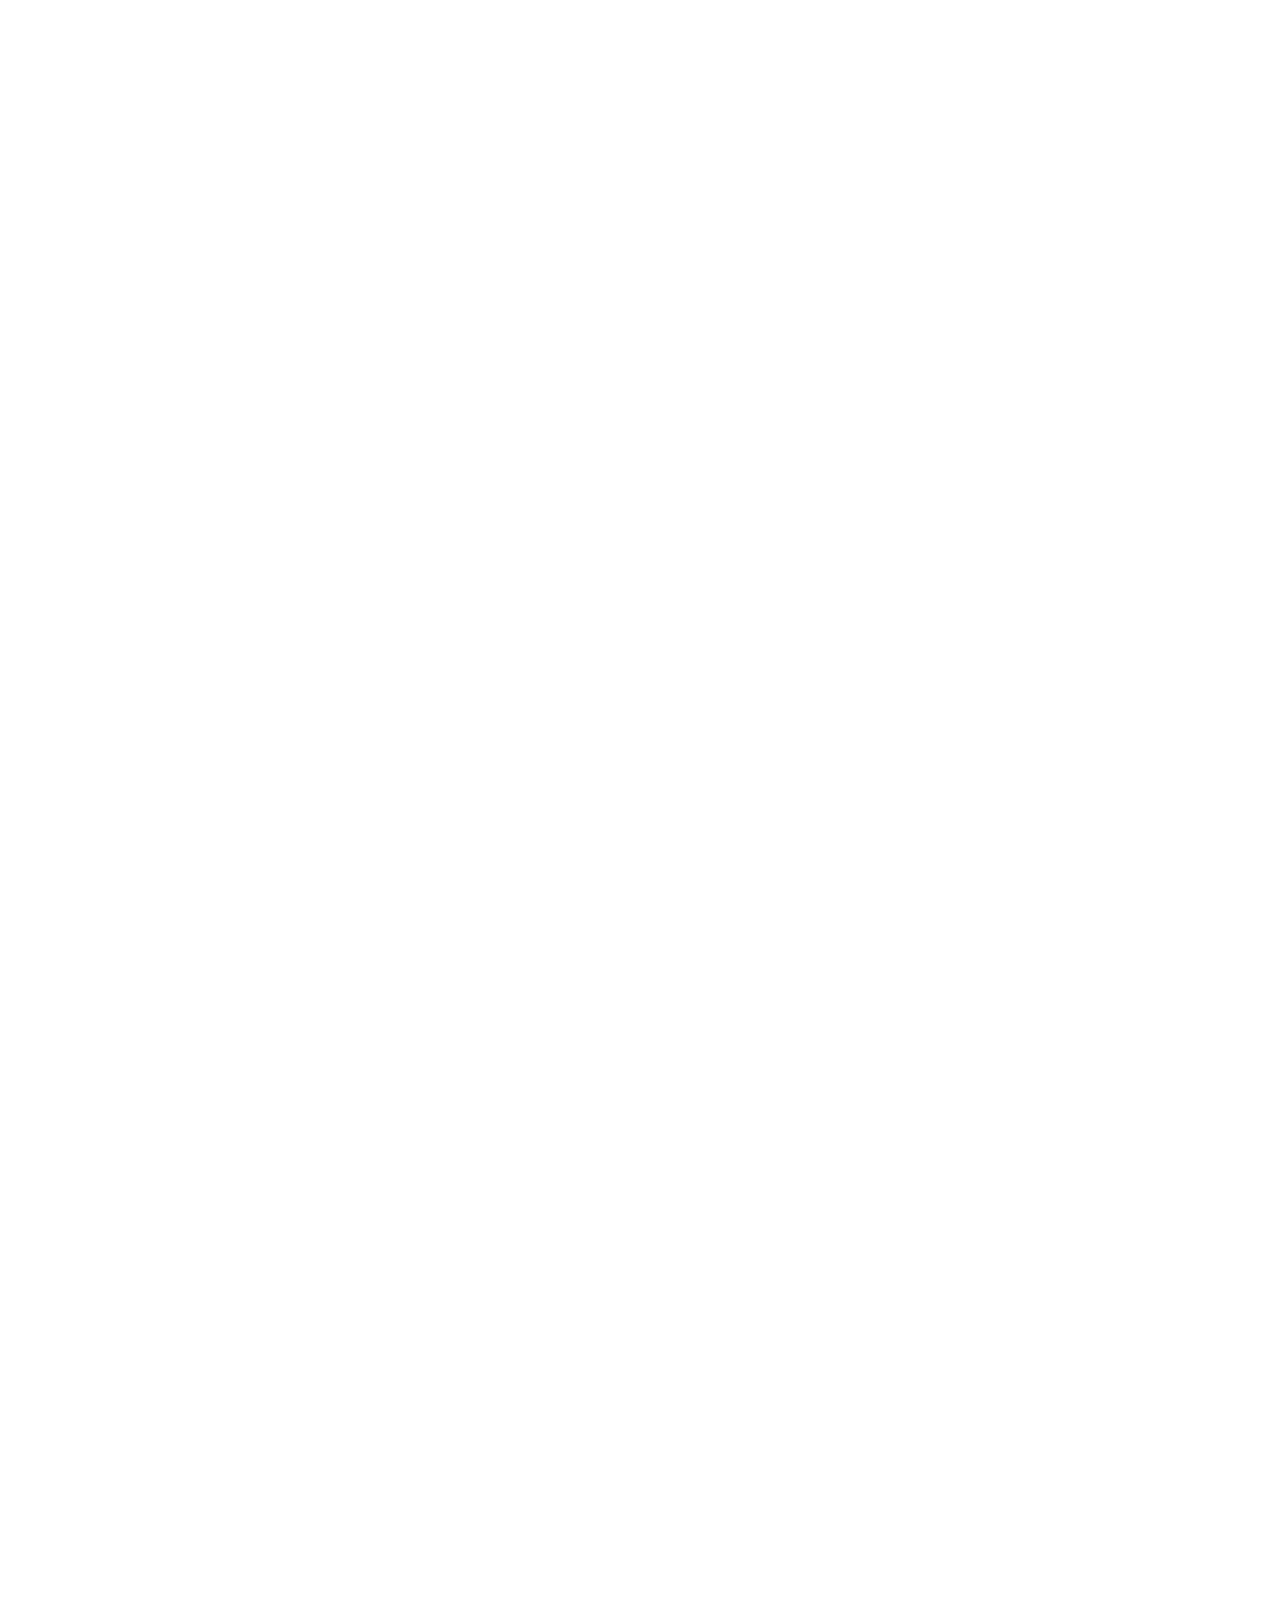
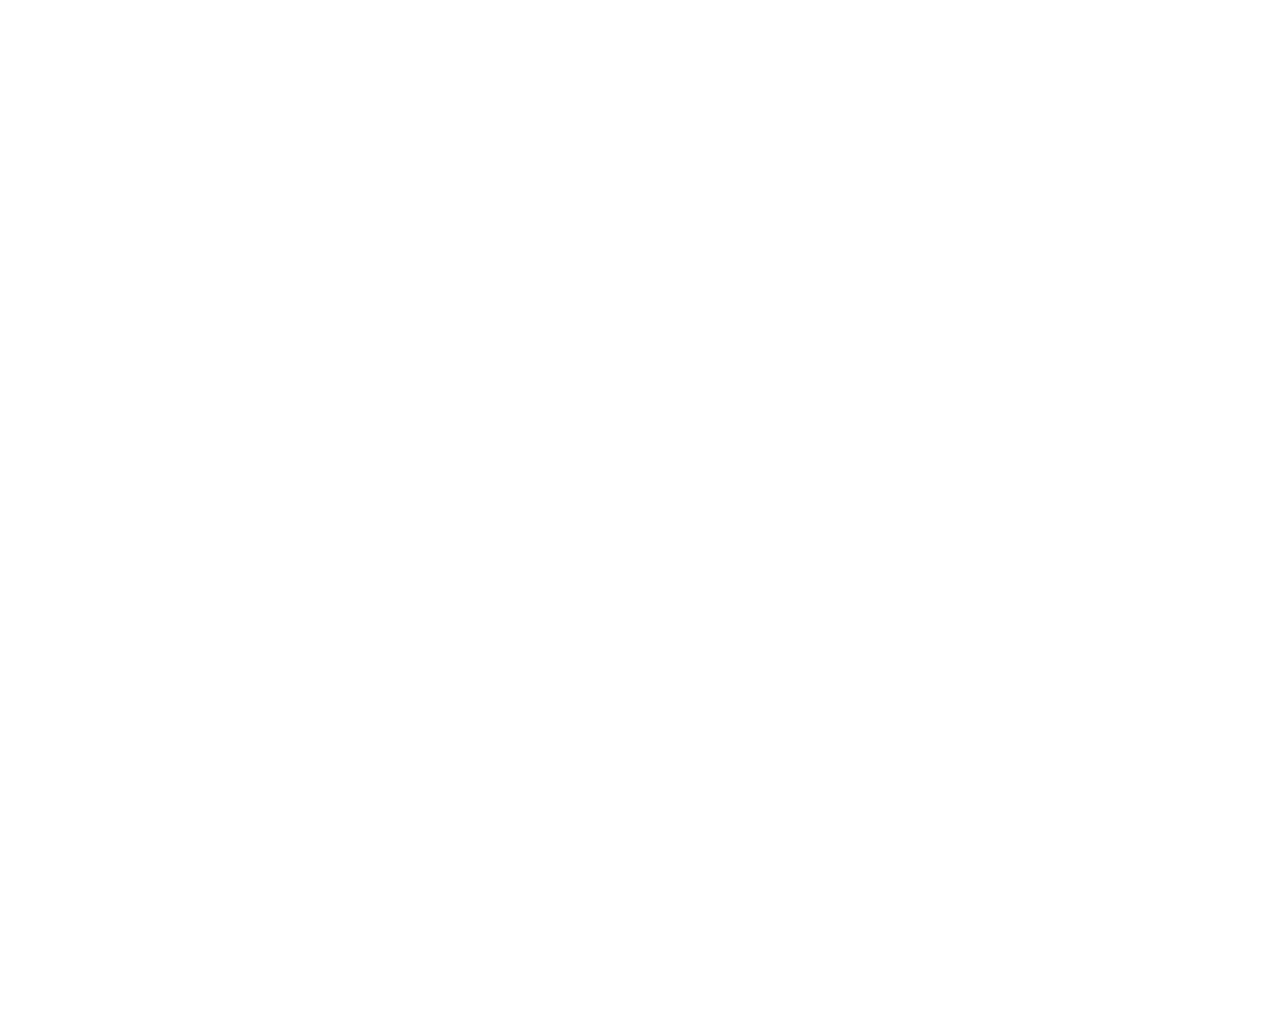
==== commit 7f909179: "Some changes" ====
--- a/index.html
+++ b/index.html
@@ -4,7 +4,7 @@
 <head>
     <meta charset="UTF-8">
     <meta name="viewport" content="width=device-width, initial-scale=1.0">
-    <title>Quick Trip | Easy Travel Planning and Booking</title>
+    <title>Trip Master | Easy Travel Planning and Booking</title>
     <!-- main css link  -->
     <link rel="stylesheet" href="./Files/style.css">
     <!-- media quires link  -->
@@ -17,7 +17,7 @@
 <body>
     <!-- navbar section strat from here  -->
     <header class="header" id="header">
-        <a class='logo' href='/'>QuickTrip.</a>
+        <a class='logo' href='/'>TripMaster.</a>
         <nav class="main-nav flex" id="main-nav">
             <a class='nav-links' href='/'>Home</a>
             <a href="#about" class="nav-links" id="nav-link-1">About</a>
@@ -316,8 +316,8 @@
     <!-- footer section start from here  -->
     <footer class="footer-section">
         <div class="container flex main-footer">
-            <a href="./index.html" class="logo-heading"><span class="first-logo-text">Quick</span><span
-                    class="second-logo-text">Trip</span></a>
+            <a href="./index.html" class="logo-heading"><span class="first-logo-text">Trip</span><span
+                    class="second-logo-text">Master</span></a>
             <div class="vip-links flex">
                 <h4>Useful Links</h4>
                 <a href="#" class="hover-link spc-margin">Home</a>
